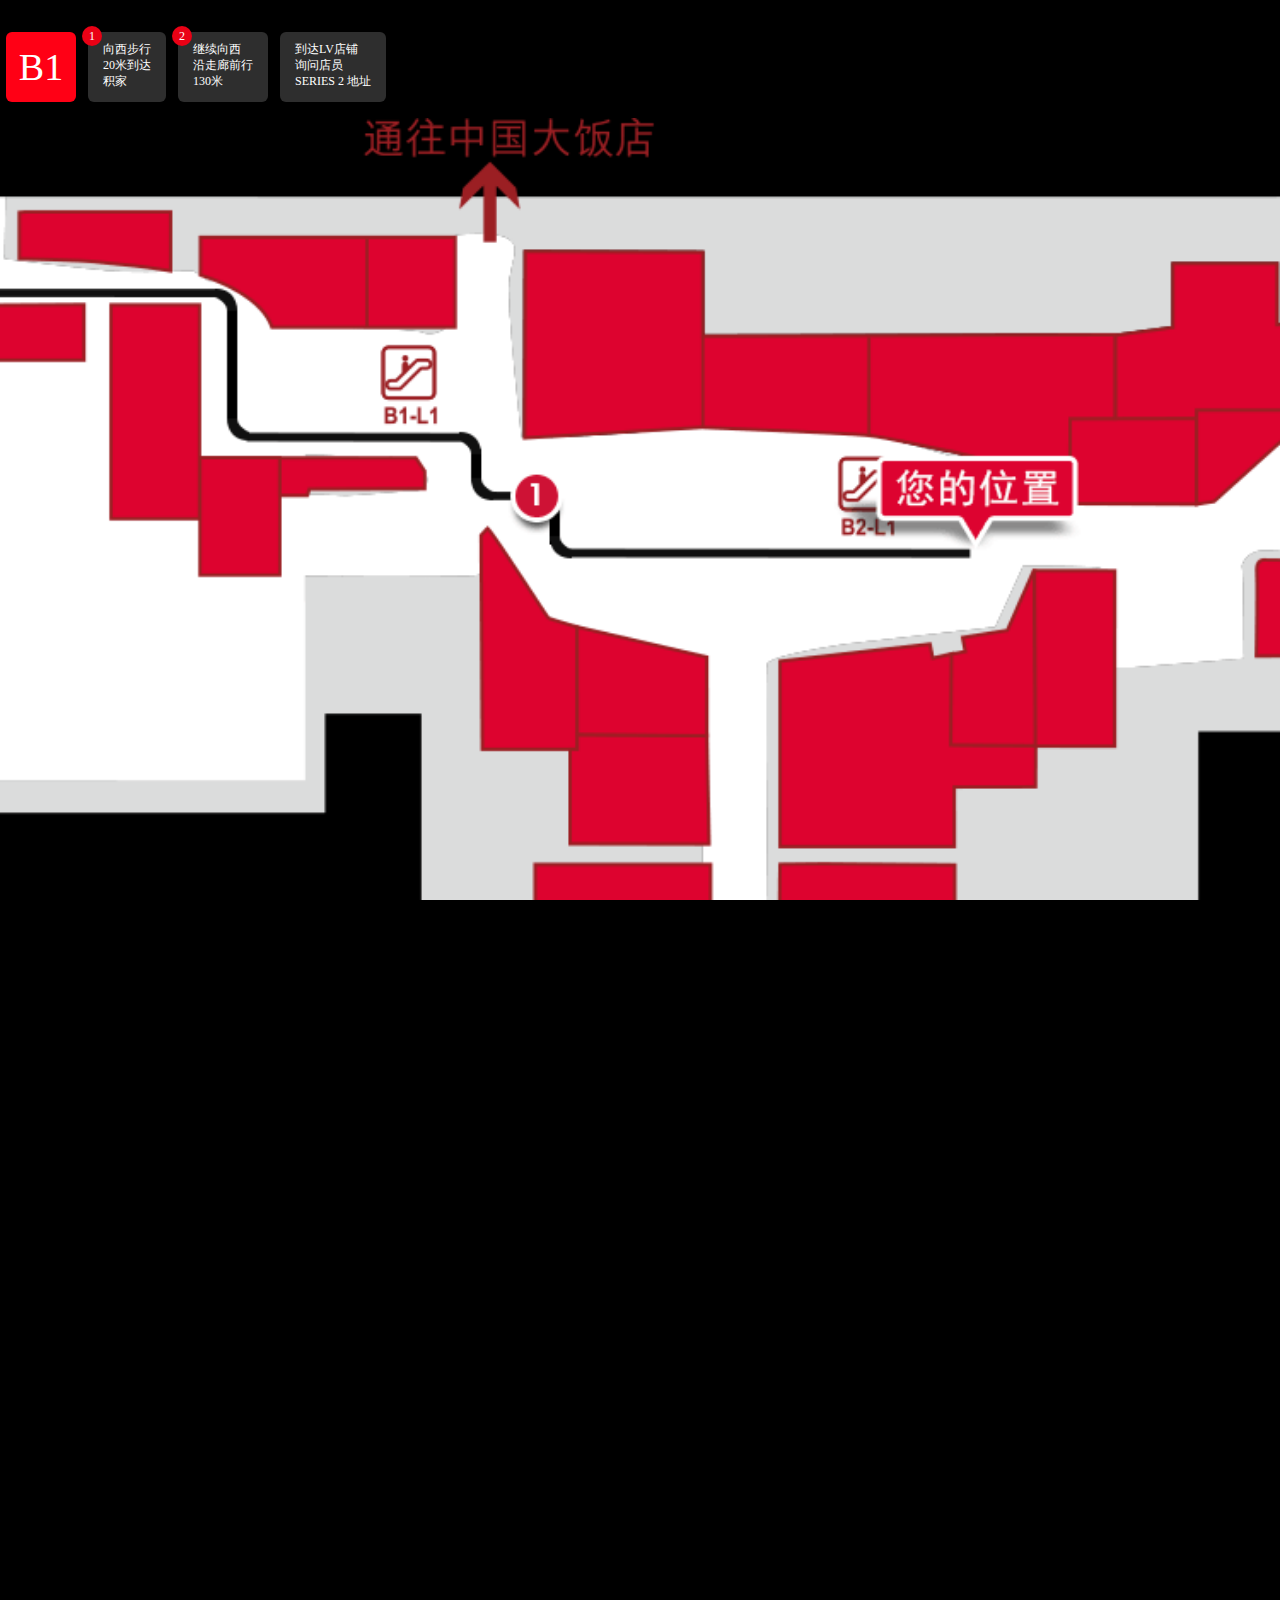
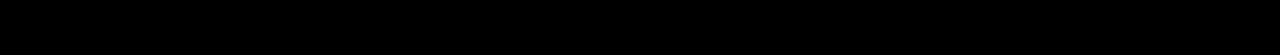
==== map-1.html @ 25703ad2 "添加百度监测代码" ====
<!doctype html>
<html>
<head>
<meta charset="UTF-8">
  <meta name="robots" content="noindex">
	<meta name="viewport" content="width=device-width, initial-scale=1, user-scalable=no, minimal-ui" />
	<meta content="yes"name="apple-mobile-web-app-capable"/>
 	<meta content="black"name="apple-mobile-web-app-status-bar-style"/>
	<meta name="format-detection"content="telphone=no"/>
	<title>路易威登</title>
  <link rel="stylesheet" type="text/css" href="/css/page.css" />
  <link rel="stylesheet" type="text/css" href="/css/jquery.mCustomScrollbar.css" />
    <style type="text/css">
    html,body{
      width: 100%;
      overflow: auto;
      position: relative;
    }
  </style>
</head>
<body>
<div id="heng"></div>
<section class="map">
       
        <div class="guide" id="content">
          <ul class="floor">
            <li>
                <span class="curfloor hover">B1</span><span><em>1</em>向西步行<br/>20米到达<br/>积家</span><span><em>2</em>继续向西<br/>沿走廊前行<br/>130米</span><span>到达LV店铺<br/>询问店员<br/>SERIES 2 地址</span>
            </li>
          <ul>
        </div>  
        <div class="mapcon">
          <img src="/images/map/map2.png" />
        </div>

        <a href="javascript:history.go(-1);" class="prevBtn">上一页</a>

    </section>
<script type="text/javascript" src="/js/jquery.js"></script>
<script type="text/javascript" src="/js/jquery.mCustomScrollbar.concat.min.js"></script>
<script type="text/javascript">
;(function($){
    $(window).load(function(){  
      $("#content").mCustomScrollbar({
          axis:"x",
          advanced:{autoExpandHorizontalScroll:true},
      }); 
    });
})(jQuery);
</script>
<script type="text/javascript">
function orientationChange() {
    switch(window.orientation) {
    　　case 0:
            document.getElementById('heng').style.display="none";
            break;
    　　case -90:
            document.getElementById('heng').style.display="block";
            break;
    　　case 90:
            document.getElementById('heng').style.display="block";
            break;
    　　case 180:
        　　document.getElementById('heng').style.display="none";
        　　break;
    };

};


addEventListener('load', function(){
    orientationChange();
    window.onorientationchange = orientationChange;
});

</script>
<script type="text/javascript">
var _hmt = _hmt || [];
(function() {
  var hm = document.createElement("script");
  hm.src = "//hm.baidu.com/hm.js?b751a13184b796ac249b8a020fc0baf6";
  var s = document.getElementsByTagName("script")[0]; 
  s.parentNode.insertBefore(hm, s);
})();
</script>
</body>
</html>
---- css/page.css ----
/* Reset CSS
 * --------------------------------------- */
body,div,dl,dt,dd,ul,ol,li,h1,h2,h3,h4,h5,h6,pre,
form,fieldset,input,textarea,p,blockquote,th,td {
    padding: 0;
    margin: 0;
    font-family: "Microsoft YaHei";
}
a{
	text-decoration:none;
}
table {
    border-spacing: 0;
}
fieldset,img {
    border: 0;
}
address,caption,cite,code,dfn,em,strong,th,var {
    font-weight: normal;
    font-style: normal;
}
strong{
	font-weight: bold;
}
ol,ul {
    list-style: none;
    margin:0;
    padding:0;
}
caption,th {
    text-align: left;

}
h1,h2,h3,h4,h5,h6 {
    font-weight: normal;
    font-size: 100%;
    margin:0;
    padding:0;
    color:#444;
}
q:before,q:after {
    content:'';
}
abbr,acronym { border: 0;
}


/* Custom CSS
 * --------------------------------------- */
body{
	font-family: arial,helvetica;
	color: #333;
	color: rgba(0,0,0,0.5);
	background: #000;
  font-size: 65%;
}


/* 阻止旋转屏幕时自动调整字体大小 */
* { -webkit-text-size-adjust: none;}
* { font-weight: normal; font-style: normal;}
*, *:after, *:before { -webkit-box-sizing: border-box;  -moz-box-sizing: border-box; box-sizing: border-box; padding: 0; margin: 0;}


.section{
	text-align:center;
}



*{
  margin: 0;
  padding: 0;
}

body { font: 14px/1.6 "Microsoft Yahei";}


html,body{
  width: 100%;
  height: 100%;
  overflow: hidden;
  position: relative;
}



.wrap-page{
  position:absolute;
  left:0;
  right:0;
  opacity: 0;
  top: 0;
  bottom: 0;
  overflow:hidden;
}

.demo-test {
  /*display: -webkit-box;
  display: -ms-flexbox;
  display: -webkit-flex;
  display: flex;*/
}

.page-active {
  -webkit-transform: translate3d(0, 0, 0);
  transform: translate3d(0, 0, 0);
  z-index: 9;
}

.page {
  overflow: hidden;
  /*-webkit-overflow-scrolling: touch;
  overflow-scrolling: touch;*/

  position: absolute;
  left: 0;
  width: 100%;
  top: 0;
  bottom: 0;
  height:100%;
  background: #000;
}

.demo-test {
  width: 100%;
  height: 100%;
  text-align: center;
  -webkit-box-pack: center;
  -ms-flex-pack: center;
  -webkit-justify-content: center;
  justify-content: center;
  -webkit-box-align: center;
  -ms-flex-align: center;
  -webkit-align-items: center;
  align-items: center;
  font-size:40px;
  color: #fff;
  position:absolute;
  left: 0; 
  top:0;
}


.page-prev {
  -webkit-transform: translate3d(0, -100%, 0);
  transform: translate3d(0, -100%, 0);
}

.page-next {
  -webkit-transform: translate3d(0, 100%, 0);
  transform: translate3d(0, 100%, 0); 
}

.page-in {
  -webkit-transition: -webkit-transform 600ms cubic-bezier(0.42, 0, 0.58, 1);
  -ms-transition: transform 600ms cubic-bezier(0.42, 0, 0.58, 1);
  transition: transform 600ms cubic-bezier(0.42, 0, 0.58, 1);
}

.page-out {
  -webkit-transition: -webkit-transform 500ms cubic-bezier(0.42, 0, 0.58, 1);
  -ms-transition: transform 500ms cubic-bezier(0.42, 0, 0.58, 1);
  transition: transform 500ms cubic-bezier(0.42, 0, 0.58, 1);
}





/* ---------- 内容样式区域star ---------- */
/* home page */
.titleImg{
  width: 100%;
  line-height: 0;
  margin: -60px 0 0 0;
  display: inline-block;
}

.titleImg img:nth-child(2){
  margin: 8px 0 6px 0;
  display: inline-block;
}


.titleImg a,.prevBtn{
  width: 40%;
  height: 27px;
  line-height: 27px;
  text-align: center;
  border:1px #4d4d4d solid;
  color: #fff;
  margin: 6px 0 0 0;
  font-size: 12px;
  display:inline-block;
  letter-spacing: 2px;
}

.prevBtn{
  margin: 1em 0 2em 0;
}

/* introduction page */
.logo {
  margin: 12% 0 0 0;
}
.intro {
  width: 100%;
  line-height: 0;
  margin: 10% 0 0 0;
  display: inline-block;
}
.up {
  margin: 6% 0 0 0;
  display: inline-block;
}


/* form page */
.logo h1 {
  margin: 10% 0 0 0;
  font-size: 14px;
  color: #fff;
  line-height: 130%;
  opacity: 0.9;
}
#formval {
  
  margin: 10% 0 0 0;
}
#formval ul li{
  font-size: .38em;
  width:60%;
  height: 40px;
  line-height: 40px;
  background: rgba(252,252,252,0.1); 
  margin: 5% 0 0 0;
  position: relative;
  left:20%;

  
}
#formval a{
  width: 60%;
  height: 40px;
  line-height: 40px;
  text-align: center;
  border:1px #4d4d4d solid;
  color: #fff;
  font-size: .5em;
  display:inline-block;
  margin-top: 5%;
  letter-spacing: 10px;
}
.formtext{
  margin: 20px 0 0 -10%;
  position: relative;
  z-index: 100;

}
.formtext input{
  width:54%;
  background: none;
  border: none;
  font-size: 1em;
  color: #fff;
}
.series {
  /*position: absolute;
  left: 0;
  bottom: 4%;*/
  width: 100%;
  text-align: center;
  margin: 10% 0 0 0;
  display: inline-block;
}

/* qrcode page */
.qrcodeCon{
  margin: 4% 0 0 0;
  line-height: 0;
}

.qrcodeCon img:nth-child(2){
  margin: 20px 0 0 0;
  display: inline-block;
}

/* map page */
.map{
  width: 100%;
  text-align: center;
}

.mapcon {
  /*position: absolute;
  left: 0;
  bottom: 0%;*/
  width: 100%;
  text-align: center;
  line-height: 0;
  float: left;
  display: inline-block;
  padding: 10px 0;
}

.mapcon img{
  width:100%;
}

.guide{
  width: 100%;
  line-height: 0;
  margin: 2% 0 0 0;
  overflow:auto;
  position: relative;
  height:18.6%;
  float: left;
  display: inline-block;
}

.floor li{
  float: left;
  display: inline-block;
}

.floor li span{
  background: #2e2e2e;
  border-radius: 6px;
  color: #fff;
  padding: 9px 15px 0 15px;
  float: left;
  display: inline-block;
  font-size: 12px;
  line-height: 16px;
  text-align: left;
  height:70px;
  margin: 6px;
  position: relative;
}

.floor li span.curfloor{
  width: 70px;
  height:70px;
  padding: 0;
  line-height: 70px;
  font-size: 38px;
  text-align: center;
  color: #ff0015;
  background: #fff;
}

.floor li span.curfloor.hover{
  background: #ff0015;
  color: #fff;
}

.floor li span em{
  width: 20px;
  height: 20px;
  border-radius: 20px;
  line-height: 20px;
  text-align: center;
  background: #ea0115;
  position: absolute;
  left: -6px;
  top: -6px;
}


.floor li span.floorArr{
  width: 90px;
  height:auto;
  background: none;
  border-radius: 0;
}

.floor li span.floorArr img{
  margin: 16px 0 0 0;
  display: inline-block;
}

.floor li span.textStaus-2{
  padding-top:20px;
  display: inline-block;
}


.floorChange img{
  display: none;
}





/* ---------- 内容样式区域end ---------- */


.arr{
  width:30px;
  height:30px;
  background:url("../images/introduction/up.png") no-repeat center;
  background-size: 100% auto;
  position:fixed;
  left:50%;
  z-index: 12;
  bottom:0.6em;
  margin: 0 0 0 -15px;
}


.arr { 
  -webkit-animation: start 1.5s infinite ease-in-out;
     -moz-animation: start 1.5s infinite ease-in-out;
          animation: start 1.5s infinite ease-in-out;
}



/**
 * = animate 动画样式
 *******************************************************************************************************/
/*箭头指示引导*/
@-webkit-keyframes start {
  0%,30% {opacity: 0;-webkit-transform: translate(0,10px);}
  60% {opacity: 1;-webkit-transform: translate(0,0);}
  100% {opacity: 0;-webkit-transform: translate(0,-8px);}
}
@-moz-keyframes start {
  0%,30% {opacity: 0;-webkit-transform: translate(0,10px);}
  60% {opacity: 1;-webkit-transform: translate(0,0);}
  100% {opacity: 0;-webkit-transform: translate(0,-8px);}
}
@keyframes start {
  0%,30% {opacity: 0;-webkit-transform: translate(0,10px);}
  60% {opacity: 1;-webkit-transform: translate(0,0);}
  100% {opacity: 0;-webkit-transform: translate(0,-8px);}
}





/* 横屏css */

#heng{
    width: 100%;
    height: 100%;
    position: fixed;
    z-index: 999;
    background: #000 url("../images/heng.png") no-repeat center;
    background-size: 60% auto;
    top: 0;
    left: 0;
    display: none;
}



/* 设备竖屏时调用该段css代码 */
/*@media all and (orientation : portrait){
	#heng{
		display: none;
	}
}*/
/* 设备横屏时调用该段css代码 */
/*@media all and (orientation : landscape){
	#heng{
		display: inline-block;
	}
}
*/


/* iphone 5 */
@media only screen and (max-width: 320px) and (max-height:504px) {
  .titleImg a{
    width: 40%;
    height: 24px;
    line-height: 24px;
    text-align: center;
    border:1px #4d4d4d solid;
    color: #fff;
    margin: 4px 0 0 0;
    font-size: 12px;
    display:inline-block;
    letter-spacing: 2px;
  }
  .up {
    margin: 4% 0 0 0;
    display: inline-block;
  }
  .logo h1 {
  
    margin: 6% 0 0 0;
    font-size: .36em;
    color: #fff;
    line-height: 130%;
  }
  #formval {
    margin: 6% 0 0 0;
  }

  #formval ul li{
    font-size: .34em;
    width:60%;
    height: 40px;
    line-height: 40px;
    background-color: #323232; 
    margin: 5% 0 0 0;
    position: relative;
    left:20%;
  
  }
  #formval a{
    width: 60%;
    height: 40px;
    line-height: 40px;
    text-align: center;
    border:1px #4d4d4d solid;
    color: #fff;
    font-size: .42em;
    display:inline-block;
    margin-top: 5%;
    letter-spacing: 10px;
  }

} 

/* galaxy s4 */ 
@media only screen and (max-width: 360px) and (max-height:567px) {
  .titleImg a{
    width: 40%;
    height: 24px;
    line-height: 24px;
    text-align: center;
    border:1px #4d4d4d solid;
    color: #fff;
    margin: 4px 0 0 0;
    font-size: 12px;
    display:inline-block;
    letter-spacing: 2px;
  }
  .logo h1 {
  
    margin: 6% 0 0 0;
    font-size: .36em;
    color: #fff;
    line-height: 130%;
  }
  #formval {
    margin: 6% 0 0 0;
    height: auto;
  }

  #formval ul li{
    font-size: .34em;
    width:60%;
    height: 40px;
    line-height: 40px;
    background-color: #323232; 
    margin: 5% 0 0 0;
    position: relative;
    left:20%;
  
  }
  #formval a{
    width: 60%;
    height: 40px;
    line-height: 40px;
    text-align: center;
    border:1px #4d4d4d solid;
    color: #fff;
    font-size: .42em;
    display:inline-block;
    margin-top: 5%;
    letter-spacing: 10px;
  }
}


/* Note1 */
@media only screen and (min-width: 400px) and (max-height:568px) {
  .titleImg{
    width: 100%;
    line-height: 0;
    margin: -80px 0 0 0;
    display: inline-block;
  }
  .titleImg img:nth-child(2){
    width:64%;
    margin: 8px 0 6px 0;
    display: inline-block;
  }
  .logo {
    margin: 12% 0 0 0;
  }
  .intro{
    width: 100%;
    line-height: 0;
    margin: 5% 0 0 0;
    display: inline-block;
  }
  .qrcodeCon {
    margin: 4% 0 0 0;
  }
  .map {
    position: absolute;
    left: 0;
    bottom: 0%;
    width: 98%;
    text-align: center;
   
  }
  .series {
    position: absolute;
    left: 0;
    bottom: 1%;
    width: 100%;
    text-align: center;
  }
}
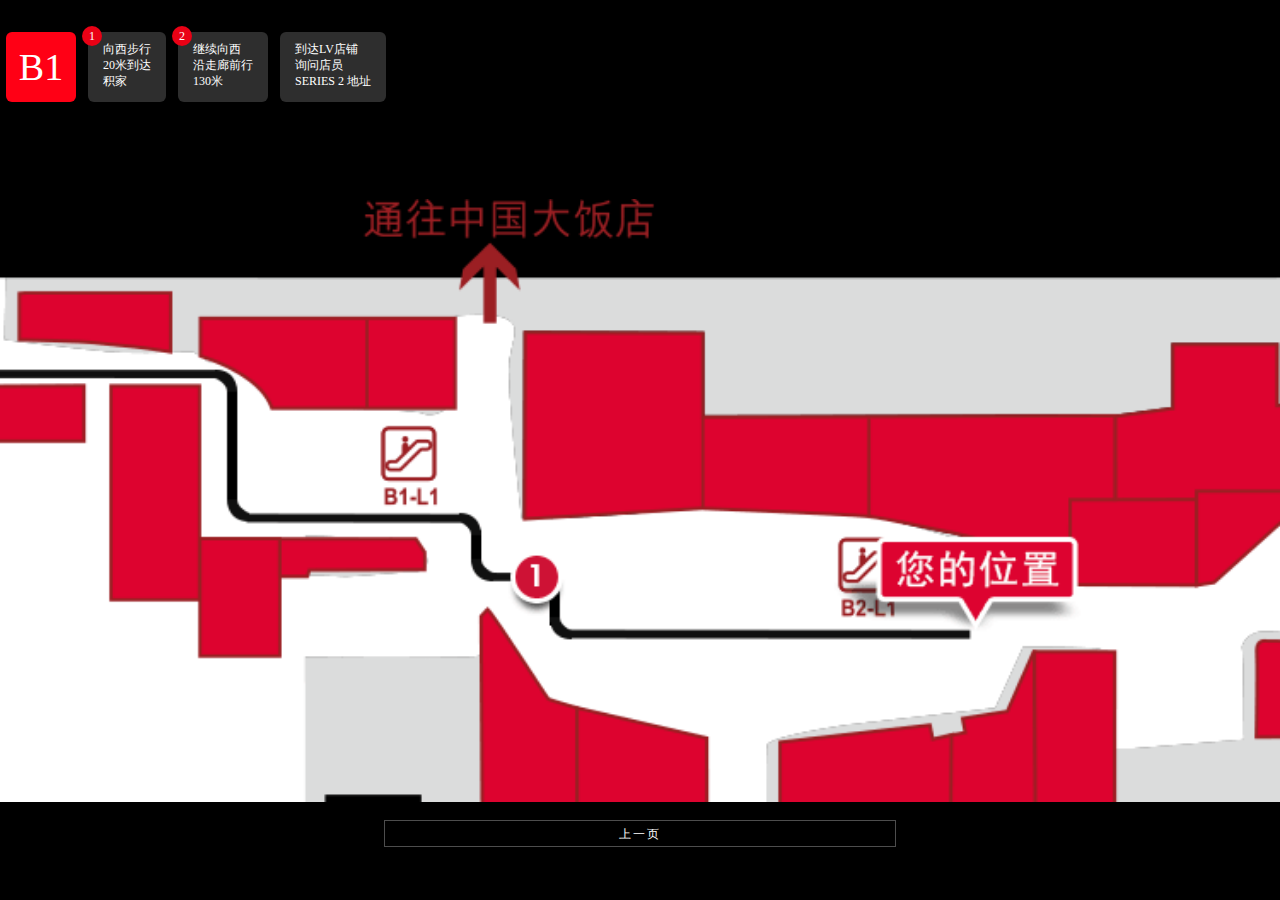
==== commit e8df0d0b: "地图缩放，和移动效果" ====
--- a/map-1.html
+++ b/map-1.html
@@ -3,7 +3,8 @@
 <head>
 <meta charset="UTF-8">
   <meta name="robots" content="noindex">
-	<meta name="viewport" content="width=device-width, initial-scale=1, user-scalable=no, minimal-ui" />
+	<meta name="viewport" content="width=device-width, minimal-ui" />
+  <meta name="viewport" content="width=device-width, initial-scale=1, user-scalable=no, minimal-ui" />
 	<meta content="yes"name="apple-mobile-web-app-capable"/>
  	<meta content="black"name="apple-mobile-web-app-status-bar-style"/>
 	<meta name="format-detection"content="telphone=no"/>
@@ -28,9 +29,10 @@
                 <span class="curfloor hover">B1</span><span><em>1</em>向西步行<br/>20米到达<br/>积家</span><span><em>2</em>继续向西<br/>沿走廊前行<br/>130米</span><span>到达LV店铺<br/>询问店员<br/>SERIES 2 地址</span>
             </li>
           <ul>
+
         </div>  
         <div class="mapcon">
-          <img src="/images/map/map2.png" />
+          <img src="/images/map/map2.png" id="hit" />
         </div>
 
         <a href="javascript:history.go(-1);" class="prevBtn">上一页</a>
@@ -74,6 +76,16 @@
 });
 
 </script>
+
+
+
+<script src="js/hammer.js"></script>
+<script src="js/drag.js"></script>
+
+
+
+
+
 <script type="text/javascript">
 var _hmt = _hmt || [];
 (function() {
--- a/css/page.css
+++ b/css/page.css
@@ -290,6 +290,7 @@
 .map{
   width: 100%;
   text-align: center;
+  height:100%;
 }
 
 .mapcon {
@@ -301,12 +302,22 @@
   line-height: 0;
   float: left;
   display: inline-block;
-  padding: 10px 0;
+  position: relative;
+  overflow: hidden;
+  height: 67%;
+  margin: 6px 0;
 }
 
 .mapcon img{
   width:100%;
 }
+
+#hit{
+  position: absolute;
+  left: 0;
+  top: 0;
+}
+
 
 .guide{
   width: 100%;
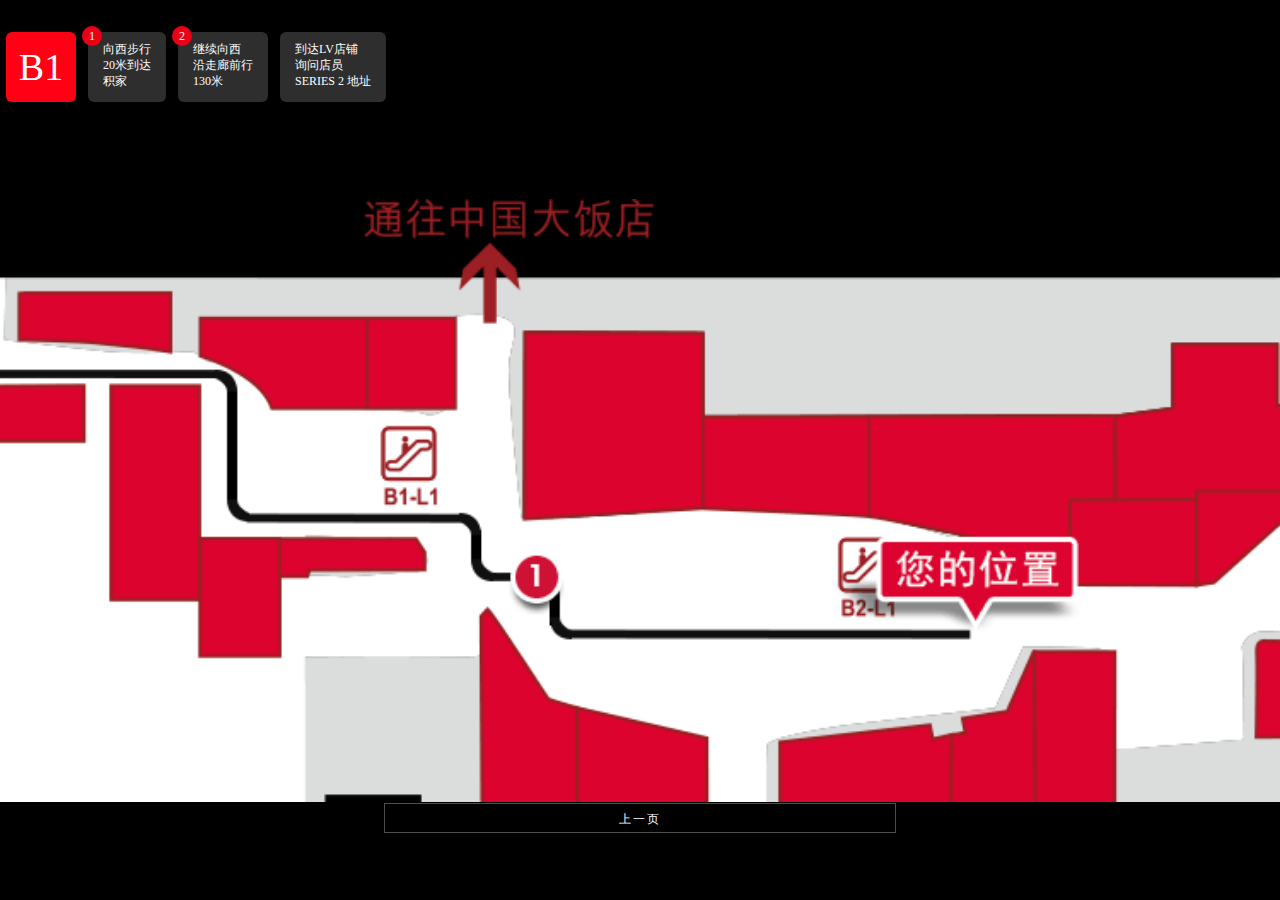
==== commit 26b5d57c: "no message" ====
--- a/map-1.html
+++ b/map-1.html
@@ -32,7 +32,7 @@
 
         </div>  
         <div class="mapcon">
-          <img src="/images/map/map2.png" id="hit" />
+          <a href="/images/map/map2.png" target="_blank"><img src="/images/map/map2.png" id="hit" /></a>
         </div>
 
         <a href="javascript:history.go(-1);" class="prevBtn">上一页</a>
--- a/css/page.css
+++ b/css/page.css
@@ -185,19 +185,19 @@
 
 .titleImg a,.prevBtn{
   width: 40%;
-  height: 27px;
-  line-height: 27px;
+  height: 30px;
+  line-height: 30px;
   text-align: center;
   border:1px #4d4d4d solid;
   color: #fff;
-  margin: 6px 0 0 0;
+  margin: 6px 0 3px 0;
   font-size: 12px;
   display:inline-block;
   letter-spacing: 2px;
 }
 
 .prevBtn{
-  margin: 1em 0 2em 0;
+  margin: -1em 0 2em 0;
 }
 
 /* introduction page */
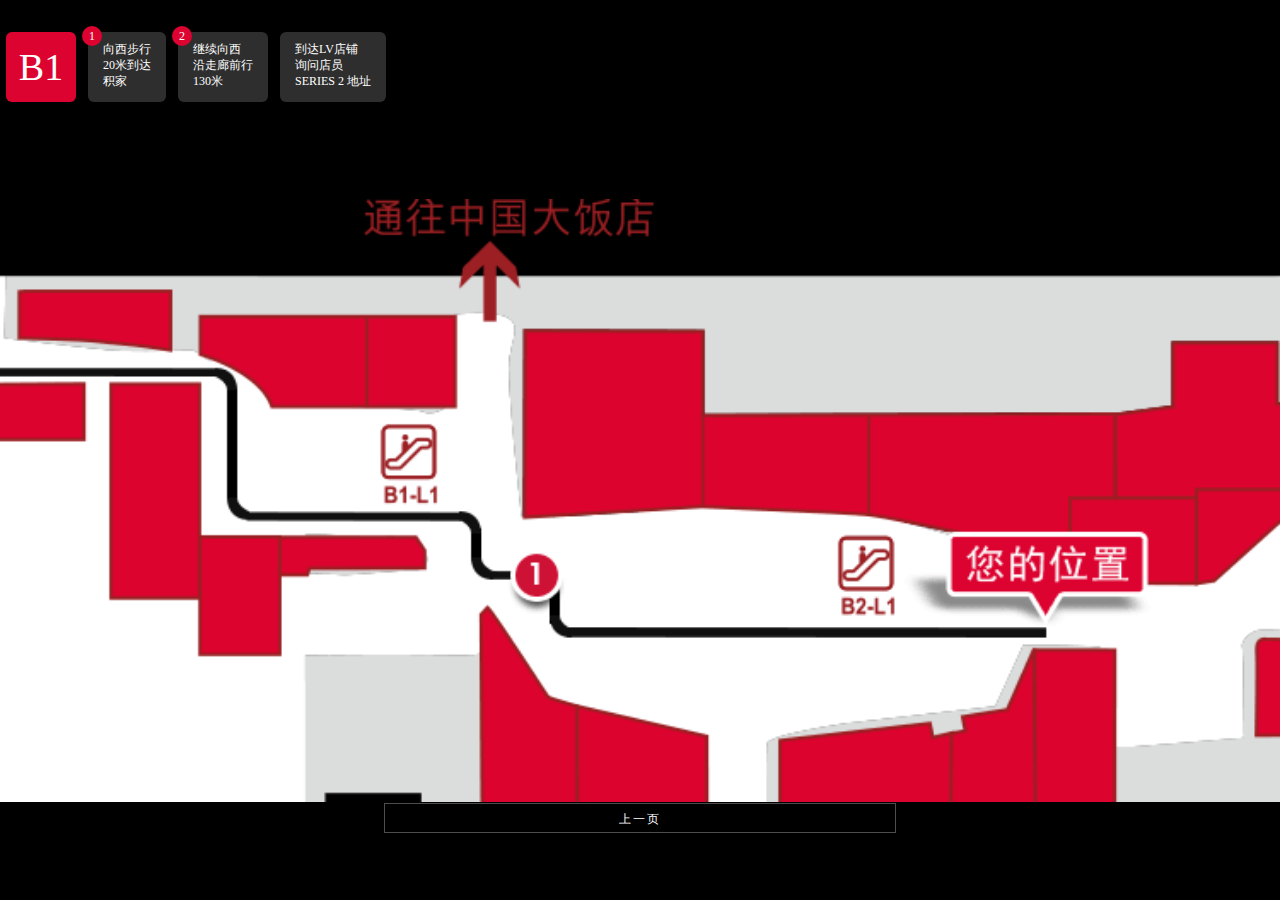
==== commit 70a8239b: "地图替换，qrcode logo图片更换" ====
--- a/map-1.html
+++ b/map-1.html
@@ -32,7 +32,7 @@
 
         </div>  
         <div class="mapcon">
-          <a href="/images/map/map2.png" target="_blank"><img src="/images/map/map2.png" id="hit" /></a>
+          <img src="/images/map/map2.png" id="hit" />
         </div>
 
         <a href="javascript:history.go(-1);" class="prevBtn">上一页</a>
--- a/css/page.css
+++ b/css/page.css
@@ -4,7 +4,7 @@
 form,fieldset,input,textarea,p,blockquote,th,td {
     padding: 0;
     margin: 0;
-    font-family: "Microsoft YaHei";
+    font-family: "Microsoft YaHei","微软雅黑";
 }
 a{
 	text-decoration:none;
@@ -357,12 +357,12 @@
   line-height: 70px;
   font-size: 38px;
   text-align: center;
-  color: #ff0015;
+  color: #dd0330;
   background: #fff;
 }
 
 .floor li span.curfloor.hover{
-  background: #ff0015;
+  background: #dd0330;
   color: #fff;
 }
 
@@ -372,7 +372,7 @@
   border-radius: 20px;
   line-height: 20px;
   text-align: center;
-  background: #ea0115;
+  background: #dd0330;
   position: absolute;
   left: -6px;
   top: -6px;
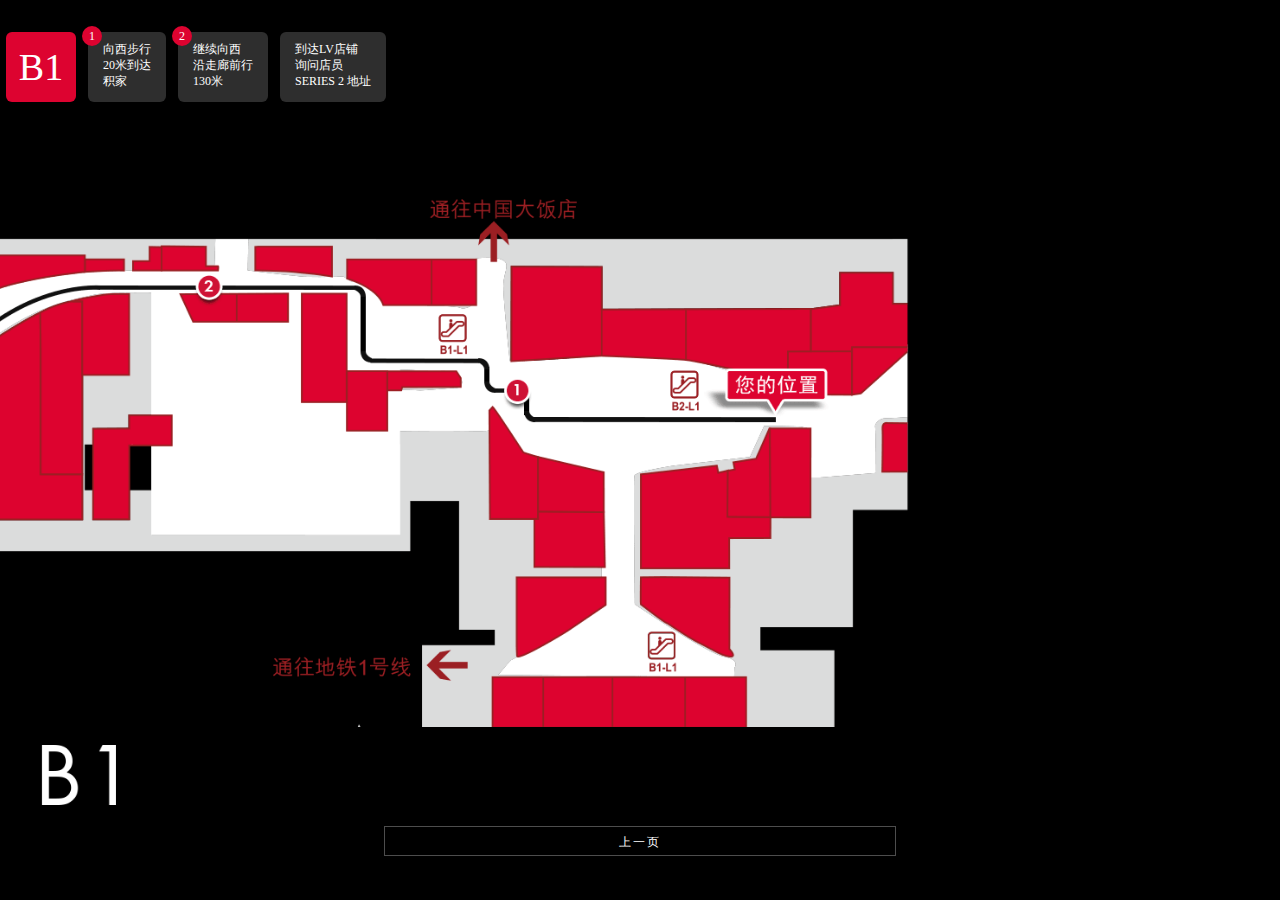
==== commit 16723dda: "地图修改" ====
--- a/map-1.html
+++ b/map-1.html
@@ -17,6 +17,14 @@
       overflow: auto;
       position: relative;
     }
+
+    .mapcon img#hit{
+      position: absolute;
+      left: -367px;
+      top: 0;
+      width: auto;
+      height: 100%;
+    }
   </style>
 </head>
 <body>
@@ -33,6 +41,9 @@
         </div>  
         <div class="mapcon">
           <img src="/images/map/map2.png" id="hit" />
+          <div class="floor_guide">
+               <img src="/images/map/b1.png" />
+          </div>
         </div>
 
         <a href="javascript:history.go(-1);" class="prevBtn">上一页</a>
--- a/css/page.css
+++ b/css/page.css
@@ -197,7 +197,7 @@
 }
 
 .prevBtn{
-  margin: -1em 0 2em 0;
+  margin: 0em 0 2em 0;
 }
 
 /* introduction page */
@@ -304,7 +304,7 @@
   display: inline-block;
   position: relative;
   overflow: hidden;
-  height: 67%;
+  height: 69%;
   margin: 6px 0;
 }
 
@@ -312,7 +312,7 @@
   width:100%;
 }
 
-#hit{
+#hit,#hit2{
   position: absolute;
   left: 0;
   top: 0;
@@ -346,7 +346,7 @@
   line-height: 16px;
   text-align: left;
   height:70px;
-  margin: 6px;
+  margin: 6px 6px 20px 6px;
   position: relative;
 }
 
@@ -400,6 +400,42 @@
 .floorChange img{
   display: none;
 }
+
+.floor_guide{
+  width: 100%;
+  height: 15%;
+  background: #000;
+  position: absolute;
+  left: 0;
+  bottom: 0;
+  text-align: left;
+}
+
+.floor_guide img{
+  width: auto;
+  height: 80%;
+  margin: 1% 0 0 3%;
+  display: inline-block;
+}
+
+
+.pagefooter{
+  width: 100%;
+  float: left;
+  display: inline-block;
+  text-align: center;
+  line-height: 0;
+  padding: 6px 0 0 0;
+}
+
+#qrcodepage .prevBtn{
+  margin: 0;
+}
+
+#qrcodepage .logo{
+  margin: 10% 0 6% 0;
+}
+
 
 
 
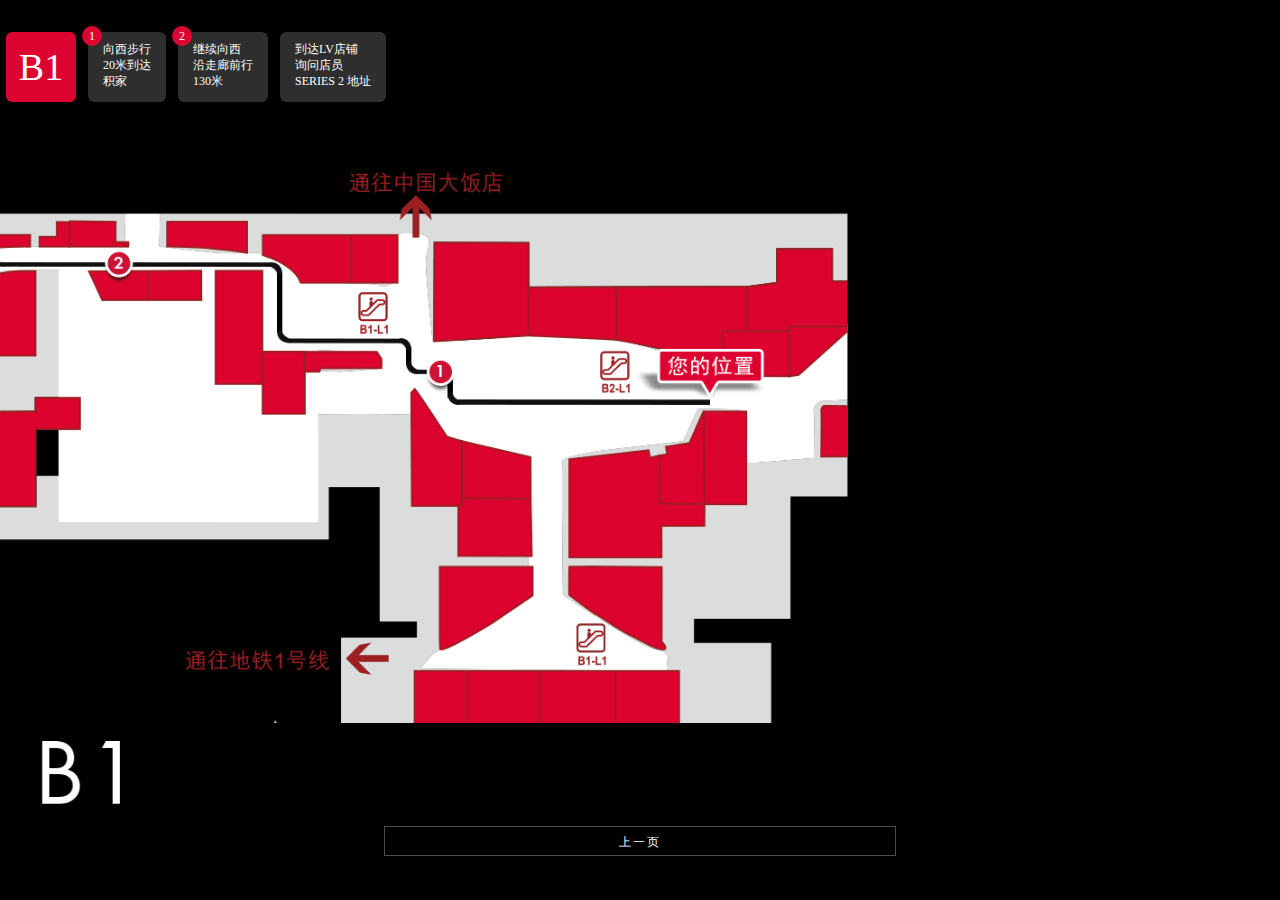
==== commit 54165453: "修复map-1.html位置值" ====
--- a/map-1.html
+++ b/map-1.html
@@ -20,7 +20,7 @@
 
     .mapcon img#hit{
       position: absolute;
-      left: -367px;
+      left: -482px;
       top: 0;
       width: auto;
       height: 100%;
--- a/css/page.css
+++ b/css/page.css
@@ -304,7 +304,7 @@
   display: inline-block;
   position: relative;
   overflow: hidden;
-  height: 69%;
+  height: 72%;
   margin: 6px 0;
 }
 
@@ -325,7 +325,7 @@
   margin: 2% 0 0 0;
   overflow:auto;
   position: relative;
-  height:18.6%;
+  height:15.6%;
   float: left;
   display: inline-block;
 }
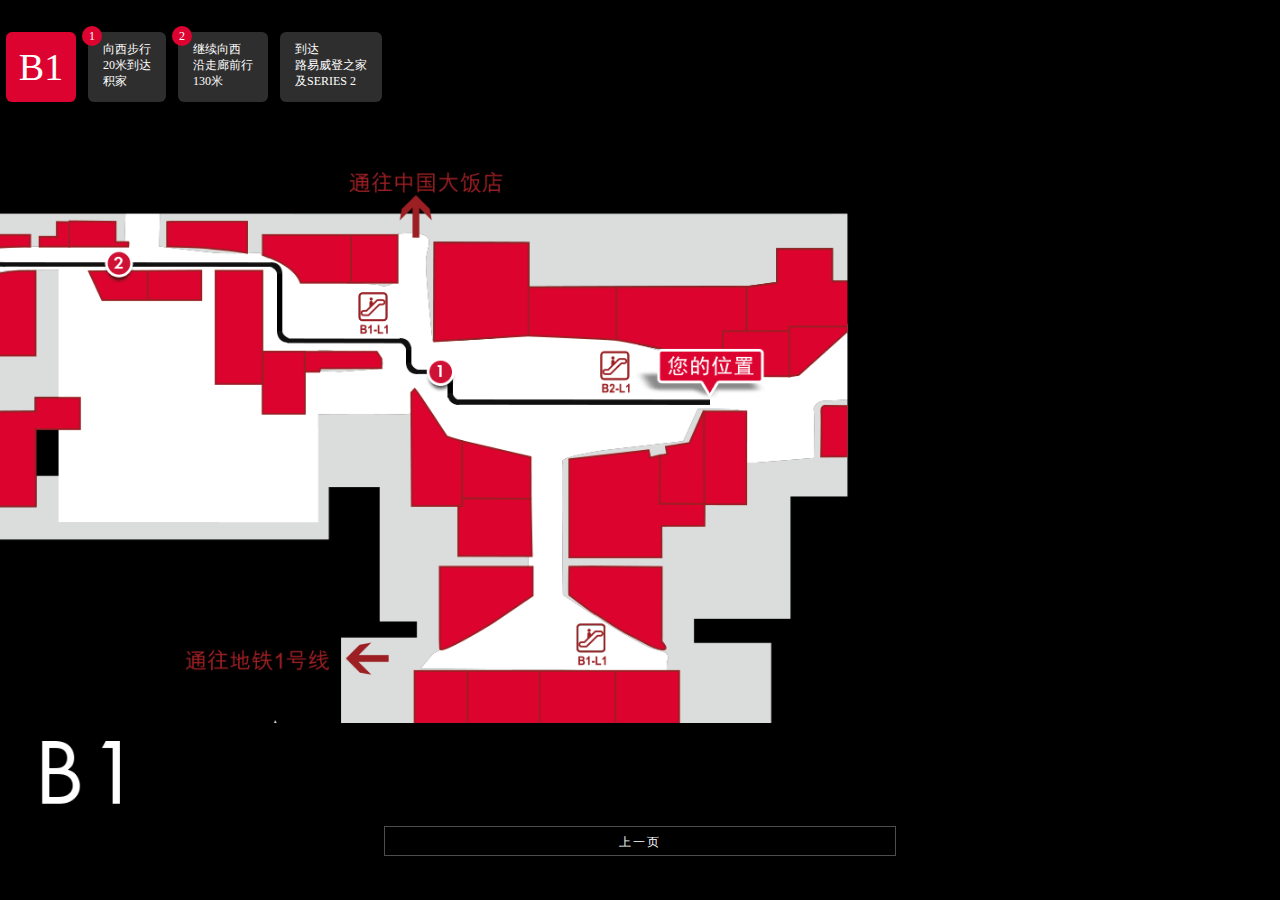
==== commit 6195527e: "地图里文字修改" ====
--- a/map-1.html
+++ b/map-1.html
@@ -28,13 +28,14 @@
   </style>
 </head>
 <body>
+<img src="/images/share.jpg" class="shareimg" />
 <div id="heng"></div>
 <section class="map">
        
         <div class="guide" id="content">
           <ul class="floor">
             <li>
-                <span class="curfloor hover">B1</span><span><em>1</em>向西步行<br/>20米到达<br/>积家</span><span><em>2</em>继续向西<br/>沿走廊前行<br/>130米</span><span>到达LV店铺<br/>询问店员<br/>SERIES 2 地址</span>
+                <span class="curfloor hover">B1</span><span><em>1</em>向西步行<br/>20米到达<br/>积家</span><span><em>2</em>继续向西<br/>沿走廊前行<br/>130米</span><span>到达<br/>路易威登之家<br/>及SERIES 2</span>
             </li>
           <ul>
 
--- a/css/page.css
+++ b/css/page.css
@@ -671,8 +671,19 @@
 
 
 
-
-
-
-
-
+/* 3.24 */
+.shareimg{
+  position: absolute;
+  left: 0;
+  top: 0;
+  opacity: 0;
+  z-index: -1;
+  width: 100%;
+  height: 100%;
+  overflow: hidden;
+}
+
+
+
+
+
